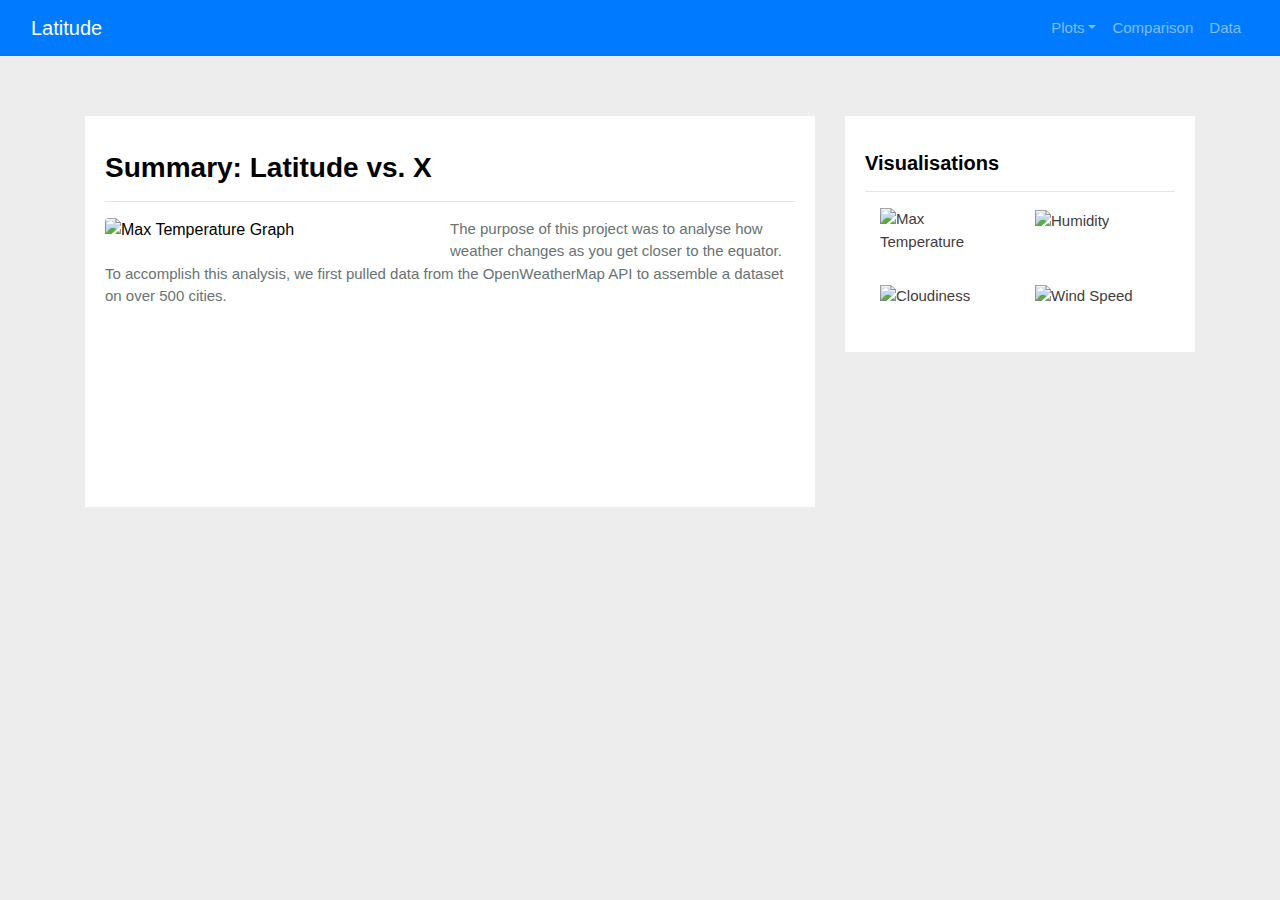
==== index.html @ f6fce21a "Add files via upload" ====
<!DOCTYPE html>
<html lang="en">

<head>
  <meta charset="UTF-8">
  <title>Home Page</title>
  <link rel="stylesheet" href="https://stackpath.bootstrapcdn.com/bootstrap/4.3.1/css/bootstrap.min.css" integrity="sha384-ggOyR0iXCbMQv3Xipma34MD+dH/1fQ784/j6cY/iJTQUOhcWr7x9JvoRxT2MZw1T" crossorigin="anonymous">
  <link rel="stylesheet" href="bootstrap.min.css">
  <link rel="stylesheet" href="style.css">
</head>

<body>

        <nav class="navbar navbar-expand-lg navbar-dark bg-primary">
          <div class="container-fluid">
            <a class="navbar-brand" href="index.html">Latitude</a>  
            <button class="navbar-toggler" type="button" data-bs-toggle="collapse" data-bs-target="#navbarColor01" aria-controls="navbarColor01" aria-expanded="false" aria-label="Toggle navigation">
              <span class="navbar-toggler-icon"></span>
            </button>
        
            <div class="collapse navbar-collapse" id="navbarColor01">
              <ul class="navbar-nav ml-auto">
                <li class="nav-item dropdown">
                  <a class="nav-link dropdown-toggle" data-bs-toggle="dropdown" href="#" role="button" aria-haspopup="true" aria-expanded="false">Plots</a>
                  <div class="dropdown-menu">
                      <a class="dropdown-item" href="vis1.html">Max Temperature</a>
                      <a class="dropdown-item" href="vis2.html">Humidity</a>
                      <a class="dropdown-item" href="vis3.html">Cloudiness</a>
                      <a class="dropdown-item" href="vis4.html">Wind Speed</a>
                  </div>
                </li>
                <li class="nav-item">
                  <a class="nav-link" href="comparisons.html">Comparison</a>
                </li>
                <li class="nav-item">
                  <a class="nav-link" href="data.html">Data</a>
                </li>      
              </ul>
            </div>
          </div>
        </nav>

        <div class="container">
          <div class="row">
            <div class="col-12 col-sm-6 col-md-8">
              <div class="box">
                <h3 class="title">Summary: Latitude vs. X</h3>
                <hr>
                <img src="Resources/assets/images/Fig1.png" class="vizualization rounded float-left" alt="Max Temperature Graph">
                <p>The purpose of this project was to analyse how weather changes as you get closer to the equator. To
                  accomplish this analysis, we first pulled data from the OpenWeatherMap API to assemble a dataset on over
                  500 cities.</p>
                <br><br><br><br><br><br><br>
              </div>
            </div>

            <div class="col-6 col-md-4">
              <div class="box">
                <h5 class="title">Visualisations</h5>
                <hr>
      
                <div class="container">
                  <div class="row" style="padding-bottom: 30px;">
                    <div class="col-6">
                      <a href="vis1.html">
                        <img class="panel" src="Resources/assets/images/Fig1.png" alt="Max Temperature">
                      </a>
                    </div>
                    <div class="col-6">
                      <a href="vis2.html">
                        <img class="panel" src="Resources/assets/images/Fig2.png" alt="Humidity">
                      </a>
                    </div>
                  </div>
      
                  <div class="row" style="padding-bottom: 30px;">
                    <div class="col-6">
                      <a href="vis3.html">
                        <img class="panel" src="Resources/assets/images/Fig3.png" alt="Cloudiness">
                      </a>
                    </div>
                    <div class="col-6">
                      <a href="vis4.html">
                        <img class="panel" src="Resources/assets/images/Fig4.png" alt="Wind Speed">
                      </a>
                    </div>
        
<script src="https://cdn.jsdelivr.net/npm/bootstrap@5.1.3/dist/js/bootstrap.bundle.min.js" integrity="sha384-ka7Sk0Gln4gmtz2MlQnikT1wXgYsOg+OMhuP+IlRH9sENBO0LRn5q+8nbTov4+1p" crossorigin="anonymous"></script>
<script src="https://cdnjs.cloudflare.com/ajax/libs/popper.js/1.12.9/umd/popper.min.js" integrity="sha384-ApNbgh9B+Y1QKtv3Rn7W3mgPxhU9K/ScQsAP7hUibX39j7fakFPskvXusvfa0b4Q" crossorigin="anonymous"></script>
<script src="https://maxcdn.bootstrapcdn.com/bootstrap/4.0.0/js/bootstrap.min.js" integrity="sha384-JZR6Spejh4U02d8jOt6vLEHfe/JQGiRRSQQxSfFWpi1MquVdAyjUar5+76PVCmYl" crossorigin="anonymous"></script>

</body>
</html>
---- style.css ----
.title{
  color: black;  
  font-family: 'Segoe UI', Tahoma, Geneva, Verdana, sans-serif;
  font-weight: bolder; 
  padding-top: 25px; 
}

body{
  background-color: #EDEDED; 
}

p{
  color: #687374;
  font-family: 'Segoe UI', Tahoma, Geneva, Verdana, sans-serif;
  font-size: 15px; 
}

a{
  color: #423c3c;
  font-size: 15px; 
}

img{
  width:100%;
  height:100%;
}

.active, .panel:hover{
  border-color:#423c3c;
  border-style: solid; 
  
}

.vizualization{
  width:50% ;
  height:50% ;
}

.box {
  margin-top: 60px; 
  margin-bottom: 60px; 
  padding: 10px 20px 15px; 
  color:black;
  background-color: white; 

}
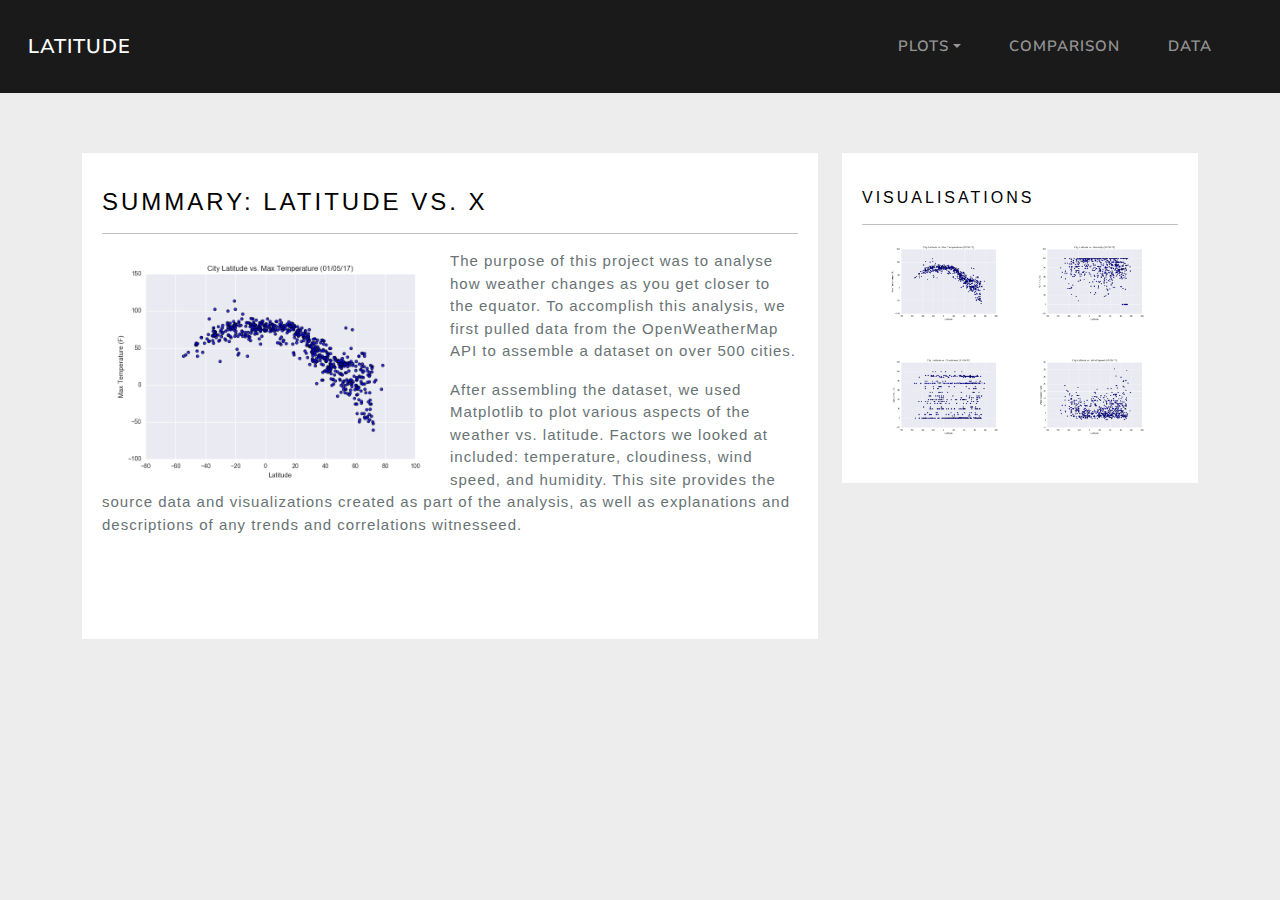
==== commit 4f537262: "Update index.html" ====
--- a/index.html
+++ b/index.html
@@ -50,7 +50,11 @@
                 <p>The purpose of this project was to analyse how weather changes as you get closer to the equator. To
                   accomplish this analysis, we first pulled data from the OpenWeatherMap API to assemble a dataset on over
                   500 cities.</p>
-                <br><br><br><br><br><br><br>
+                <p>After assembling the dataset, we used Matplotlib to plot various aspects of the weather vs. latitude. Factors
+                  we looked at included: temperature, cloudiness, wind speed, and humidity. This site provides the source data
+                  and visualizations created as part of the analysis, as well as explanations and descriptions of any trends and
+                  correlations witnesseed.</p>
+                <br><br><br>
               </div>
             </div>
 
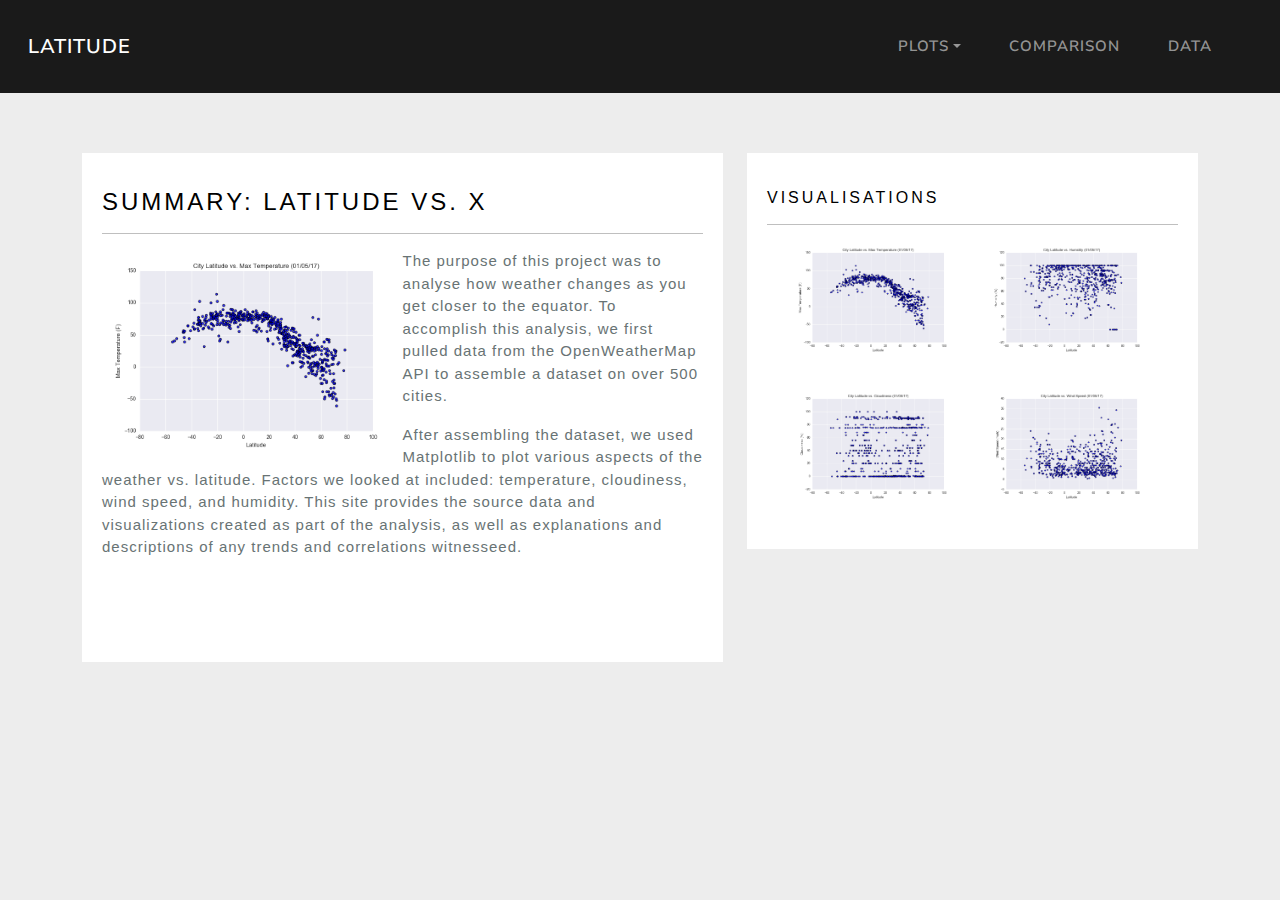
==== commit aefae819: "Update index.html" ====
--- a/index.html
+++ b/index.html
@@ -42,7 +42,7 @@
 
         <div class="container">
           <div class="row">
-            <div class="col-12 col-sm-6 col-md-8">
+            <div class="col-lg-7 col-md-12">
               <div class="box">
                 <h3 class="title">Summary: Latitude vs. X</h3>
                 <hr>
@@ -58,7 +58,7 @@
               </div>
             </div>
 
-            <div class="col-6 col-md-4">
+            <div class="col-lg-5 col-md-12">
               <div class="box">
                 <h5 class="title">Visualisations</h5>
                 <hr>
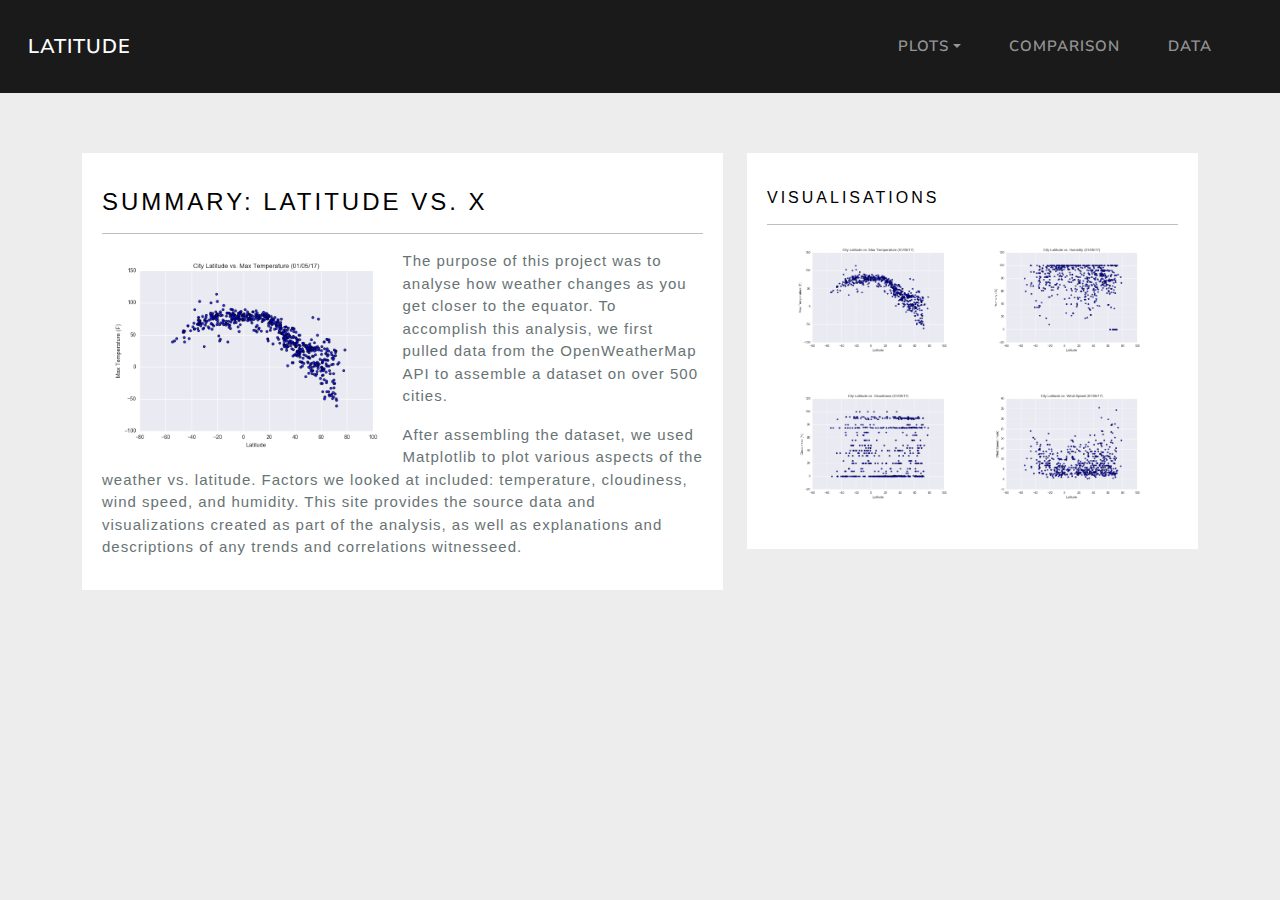
==== commit b73396b3: "Update index.html" ====
--- a/index.html
+++ b/index.html
@@ -54,7 +54,6 @@
                   we looked at included: temperature, cloudiness, wind speed, and humidity. This site provides the source data
                   and visualizations created as part of the analysis, as well as explanations and descriptions of any trends and
                   correlations witnesseed.</p>
-                <br><br><br>
               </div>
             </div>
 
